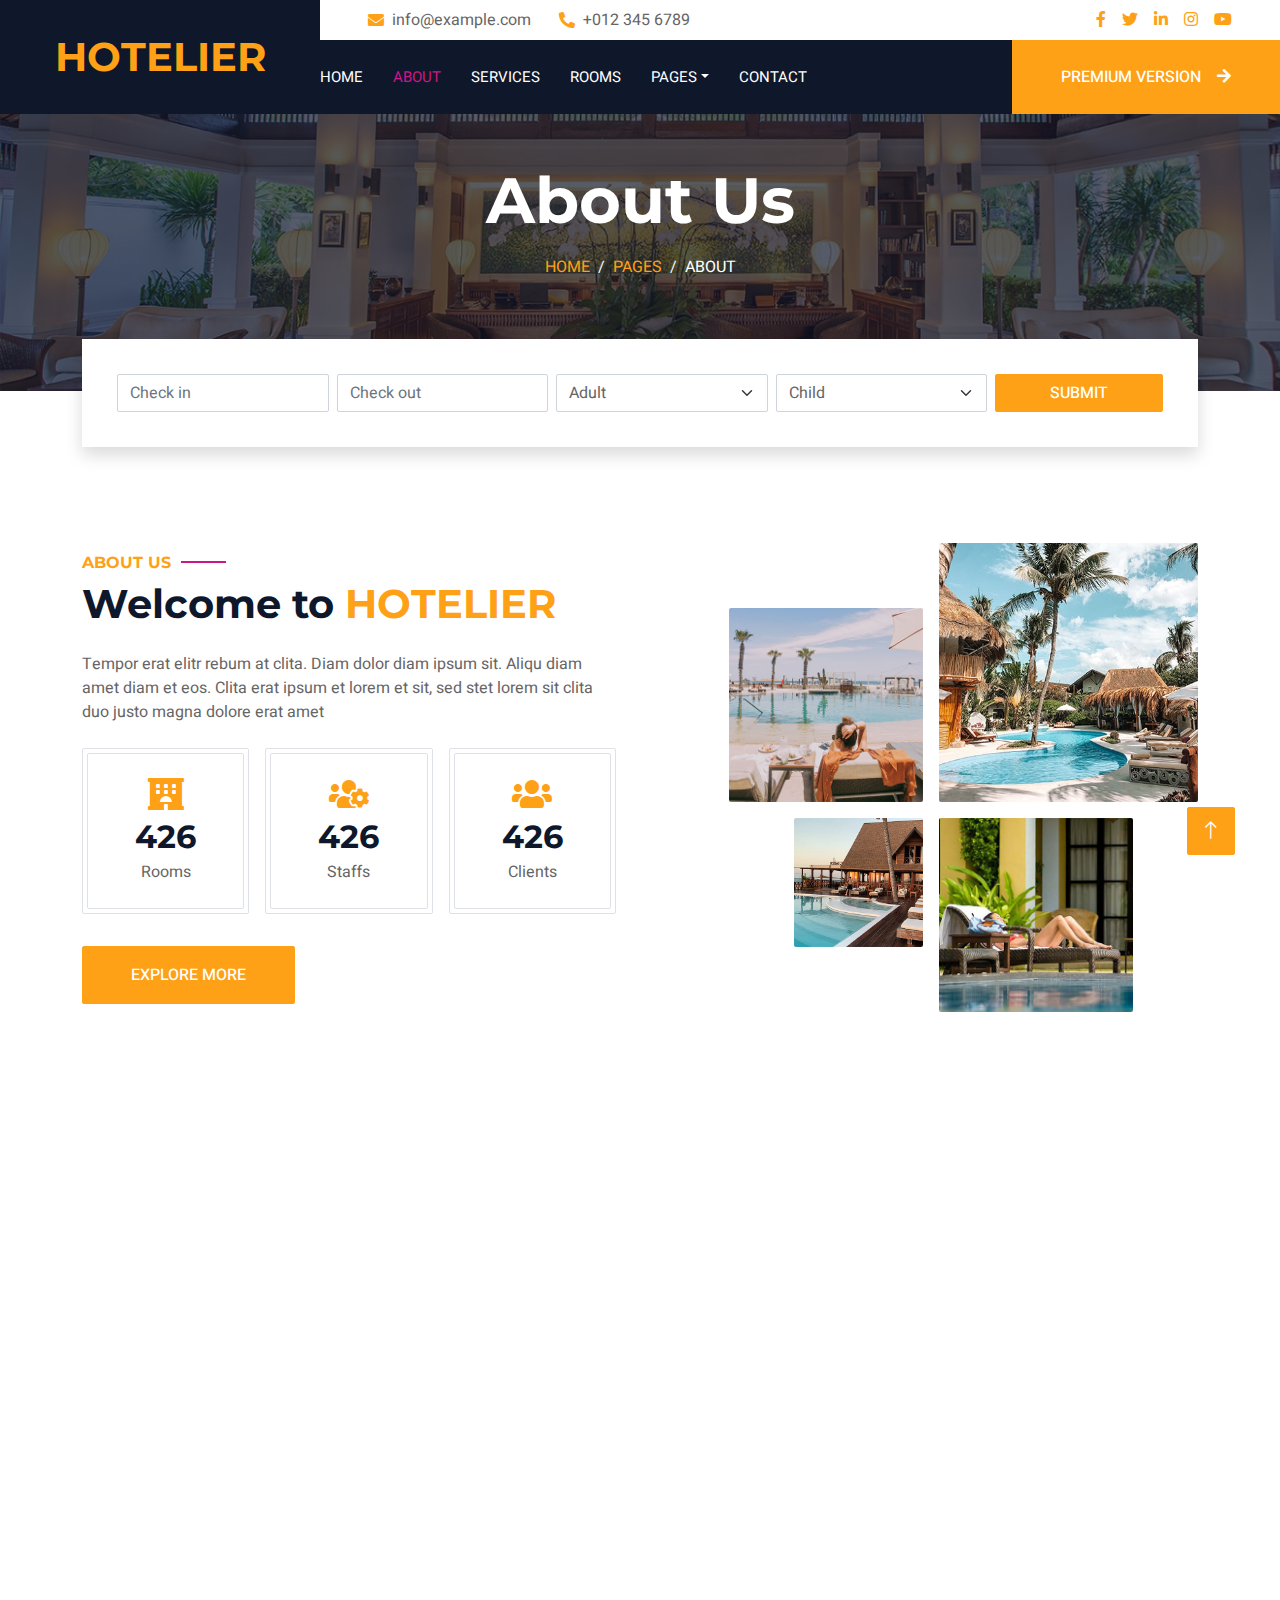
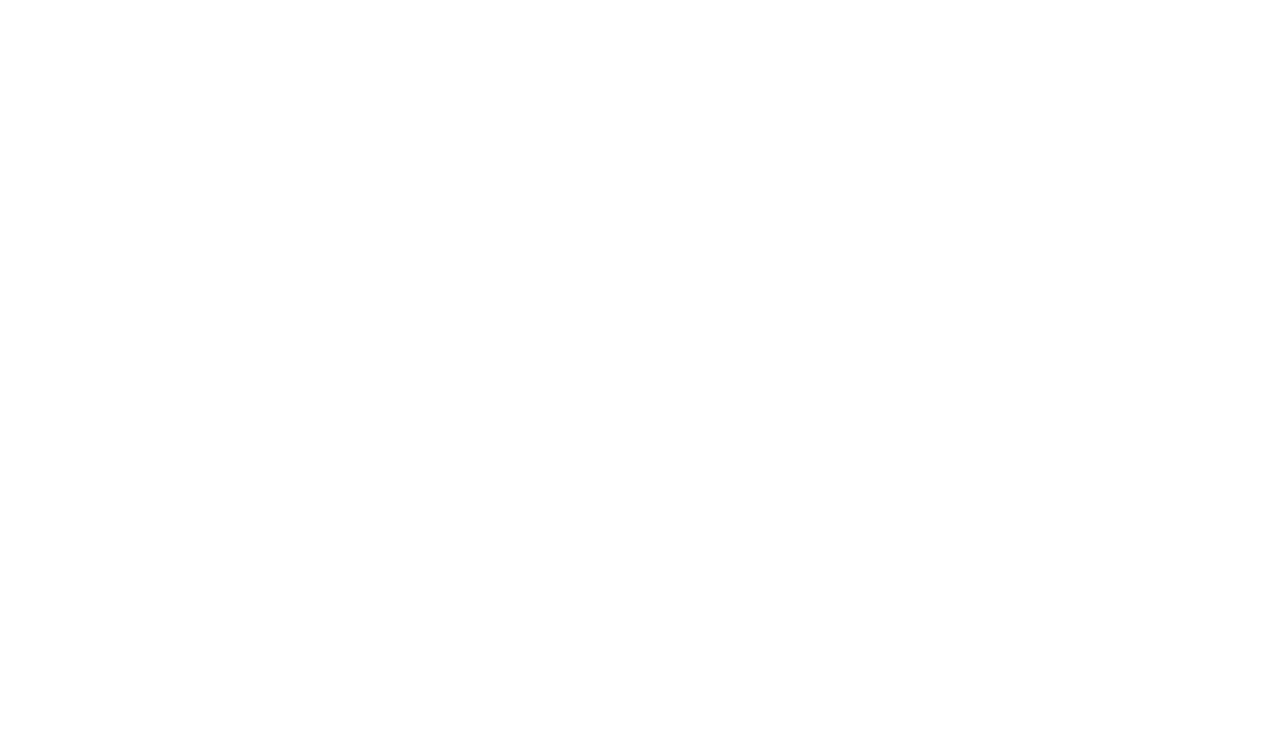
==== about.html @ 5045bb79 "initial commit" ====
<!DOCTYPE html>
<html lang="en">

<head>
    <meta charset="utf-8">
    <title>Hotelier - Hotel HTML Template</title>
    <meta content="width=device-width, initial-scale=1.0" name="viewport">
    <meta content="" name="keywords">
    <meta content="" name="description">

    <!-- Favicon -->
    <link href="img/favicon.ico" rel="icon">

    <!-- Google Web Fonts -->
    <link rel="preconnect" href="https://fonts.googleapis.com">
    <link rel="preconnect" href="https://fonts.gstatic.com" crossorigin>
    <link href="https://fonts.googleapis.com/css2?family=Heebo:wght@400;500;600;700&family=Montserrat:wght@400;500;600;700&display=swap" rel="stylesheet">  

    <!-- Icon Font Stylesheet -->
    <link href="https://cdnjs.cloudflare.com/ajax/libs/font-awesome/5.10.0/css/all.min.css" rel="stylesheet">
    <link href="https://cdn.jsdelivr.net/npm/bootstrap-icons@1.4.1/font/bootstrap-icons.css" rel="stylesheet">

    <!-- Libraries Stylesheet -->
    <link href="lib/animate/animate.min.css" rel="stylesheet">
    <link href="lib/owlcarousel/assets/owl.carousel.min.css" rel="stylesheet">
    <link href="lib/tempusdominus/css/tempusdominus-bootstrap-4.min.css" rel="stylesheet" />

    <!-- Customized Bootstrap Stylesheet -->
    <link href="css/bootstrap.min.css" rel="stylesheet">

    <!-- Template Stylesheet -->
    <link href="css/style.css" rel="stylesheet">
</head>

<body>
    <div class="container-xxl bg-white p-0">
        <!-- Spinner Start -->
        <div id="spinner" class="show bg-white position-fixed translate-middle w-100 vh-100 top-50 start-50 d-flex align-items-center justify-content-center">
            <div class="spinner-border text-primary" style="width: 3rem; height: 3rem;" role="status">
                <span class="sr-only">Loading...</span>
            </div>
        </div>
        <!-- Spinner End -->

        <!-- Header Start -->
        <div class="container-fluid bg-dark px-0">
            <div class="row gx-0">
                <div class="col-lg-3 bg-dark d-none d-lg-block">
                    <a href="index.html" class="navbar-brand w-100 h-100 m-0 p-0 d-flex align-items-center justify-content-center">
                        <h1 class="m-0 text-primary text-uppercase">Hotelier</h1>
                    </a>
                </div>
                <div class="col-lg-9">
                    <div class="row gx-0 bg-white d-none d-lg-flex">
                        <div class="col-lg-7 px-5 text-start">
                            <div class="h-100 d-inline-flex align-items-center py-2 me-4">
                                <i class="fa fa-envelope text-primary me-2"></i>
                                <p class="mb-0">info@example.com</p>
                            </div>
                            <div class="h-100 d-inline-flex align-items-center py-2">
                                <i class="fa fa-phone-alt text-primary me-2"></i>
                                <p class="mb-0">+012 345 6789</p>
                            </div>
                        </div>
                        <div class="col-lg-5 px-5 text-end">
                            <div class="d-inline-flex align-items-center py-2">
                                <a class="me-3" href=""><i class="fab fa-facebook-f"></i></a>
                                <a class="me-3" href=""><i class="fab fa-twitter"></i></a>
                                <a class="me-3" href=""><i class="fab fa-linkedin-in"></i></a>
                                <a class="me-3" href=""><i class="fab fa-instagram"></i></a>
                                <a class="" href=""><i class="fab fa-youtube"></i></a>
                            </div>
                        </div>
                    </div>
                    <nav class="navbar navbar-expand-lg bg-dark navbar-dark p-3 p-lg-0">
                        <a href="index.html" class="navbar-brand d-block d-lg-none">
                            <h1 class="m-0 text-primary text-uppercase">Hotelier</h1>
                        </a>
                        <button type="button" class="navbar-toggler" data-bs-toggle="collapse" data-bs-target="#navbarCollapse">
                            <span class="navbar-toggler-icon"></span>
                        </button>
                        <div class="collapse navbar-collapse justify-content-between" id="navbarCollapse">
                            <div class="navbar-nav mr-auto py-0">
                                <a href="index.html" class="nav-item nav-link">Home</a>
                                <a href="about.html" class="nav-item nav-link active">About</a>
                                <a href="service.html" class="nav-item nav-link">Services</a>
                                <a href="room.html" class="nav-item nav-link">Rooms</a>
                                <div class="nav-item dropdown">
                                    <a href="#" class="nav-link dropdown-toggle" data-bs-toggle="dropdown">Pages</a>
                                    <div class="dropdown-menu rounded-0 m-0">
                                        <a href="booking.html" class="dropdown-item">Booking</a>
                                        <a href="team.html" class="dropdown-item">Our Team</a>
                                        <a href="testimonial.html" class="dropdown-item">Testimonial</a>
                                    </div>
                                </div>
                                <a href="contact.html" class="nav-item nav-link">Contact</a>
                            </div>
                            <a href="https://htmlcodex.com/hotel-html-template-pro" class="btn btn-primary rounded-0 py-4 px-md-5 d-none d-lg-block">Premium Version<i class="fa fa-arrow-right ms-3"></i></a>
                        </div>
                    </nav>
                </div>
            </div>
        </div>
        <!-- Header End -->


        <!-- Page Header Start -->
        <div class="container-fluid page-header mb-5 p-0" style="background-image: url(img/carousel-1.jpg);">
            <div class="container-fluid page-header-inner py-5">
                <div class="container text-center pb-5">
                    <h1 class="display-3 text-white mb-3 animated slideInDown">About Us</h1>
                    <nav aria-label="breadcrumb">
                        <ol class="breadcrumb justify-content-center text-uppercase">
                            <li class="breadcrumb-item"><a href="#">Home</a></li>
                            <li class="breadcrumb-item"><a href="#">Pages</a></li>
                            <li class="breadcrumb-item text-white active" aria-current="page">About</li>
                        </ol>
                    </nav>
                </div>
            </div>
        </div>
        <!-- Page Header End -->


        <!-- Booking Start -->
        <div class="container-fluid booking pb-5 wow fadeIn" data-wow-delay="0.1s">
            <div class="container">
                <div class="bg-white shadow" style="padding: 35px;">
                    <div class="row g-2">
                        <div class="col-md-10">
                            <div class="row g-2">
                                <div class="col-md-3">
                                    <div class="date" id="date1" data-target-input="nearest">
                                        <input type="text" class="form-control datetimepicker-input"
                                            placeholder="Check in" data-target="#date1" data-toggle="datetimepicker" />
                                    </div>
                                </div>
                                <div class="col-md-3">
                                    <div class="date" id="date2" data-target-input="nearest">
                                        <input type="text" class="form-control datetimepicker-input" placeholder="Check out" data-target="#date2" data-toggle="datetimepicker"/>
                                    </div>
                                </div>
                                <div class="col-md-3">
                                    <select class="form-select">
                                        <option selected>Adult</option>
                                        <option value="1">Adult 1</option>
                                        <option value="2">Adult 2</option>
                                        <option value="3">Adult 3</option>
                                    </select>
                                </div>
                                <div class="col-md-3">
                                    <select class="form-select">
                                        <option selected>Child</option>
                                        <option value="1">Child 1</option>
                                        <option value="2">Child 2</option>
                                        <option value="3">Child 3</option>
                                    </select>
                                </div>
                            </div>
                        </div>
                        <div class="col-md-2">
                            <button class="btn btn-primary w-100">Submit</button>
                        </div>
                    </div>
                </div>
            </div>
        </div>
        <!-- Booking End -->


        <!-- About Start -->
        <div class="container-xxl py-5">
            <div class="container">
                <div class="row g-5 align-items-center">
                    <div class="col-lg-6">
                        <h6 class="section-title text-start text-primary text-uppercase">About Us</h6>
                        <h1 class="mb-4">Welcome to <span class="text-primary text-uppercase">Hotelier</span></h1>
                        <p class="mb-4">Tempor erat elitr rebum at clita. Diam dolor diam ipsum sit. Aliqu diam amet diam et eos. Clita erat ipsum et lorem et sit, sed stet lorem sit clita duo justo magna dolore erat amet</p>
                        <div class="row g-3 pb-4">
                            <div class="col-sm-4 wow fadeIn" data-wow-delay="0.1s">
                                <div class="border rounded p-1">
                                    <div class="border rounded text-center p-4">
                                        <i class="fa fa-hotel fa-2x text-primary mb-2"></i>
                                        <h2 class="mb-1" data-toggle="counter-up">1234</h2>
                                        <p class="mb-0">Rooms</p>
                                    </div>
                                </div>
                            </div>
                            <div class="col-sm-4 wow fadeIn" data-wow-delay="0.3s">
                                <div class="border rounded p-1">
                                    <div class="border rounded text-center p-4">
                                        <i class="fa fa-users-cog fa-2x text-primary mb-2"></i>
                                        <h2 class="mb-1" data-toggle="counter-up">1234</h2>
                                        <p class="mb-0">Staffs</p>
                                    </div>
                                </div>
                            </div>
                            <div class="col-sm-4 wow fadeIn" data-wow-delay="0.5s">
                                <div class="border rounded p-1">
                                    <div class="border rounded text-center p-4">
                                        <i class="fa fa-users fa-2x text-primary mb-2"></i>
                                        <h2 class="mb-1" data-toggle="counter-up">1234</h2>
                                        <p class="mb-0">Clients</p>
                                    </div>
                                </div>
                            </div>
                        </div>
                        <a class="btn btn-primary py-3 px-5 mt-2" href="">Explore More</a>
                    </div>
                    <div class="col-lg-6">
                        <div class="row g-3">
                            <div class="col-6 text-end">
                                <img class="img-fluid rounded w-75 wow zoomIn" data-wow-delay="0.1s" src="img/about-1.jpg" style="margin-top: 25%;">
                            </div>
                            <div class="col-6 text-start">
                                <img class="img-fluid rounded w-100 wow zoomIn" data-wow-delay="0.3s" src="img/about-2.jpg">
                            </div>
                            <div class="col-6 text-end">
                                <img class="img-fluid rounded w-50 wow zoomIn" data-wow-delay="0.5s" src="img/about-3.jpg">
                            </div>
                            <div class="col-6 text-start">
                                <img class="img-fluid rounded w-75 wow zoomIn" data-wow-delay="0.7s" src="img/about-4.jpg">
                            </div>
                        </div>
                    </div>
                </div>
            </div>
        </div>
        <!-- About End -->


        <!-- Team Start -->
        <div class="container-xxl py-5">
            <div class="container">
                <div class="text-center wow fadeInUp" data-wow-delay="0.1s">
                    <h6 class="section-title text-center text-primary text-uppercase">Our Team</h6>
                    <h1 class="mb-5">Explore Our <span class="text-primary text-uppercase">Staffs</span></h1>
                </div>
                <div class="row g-4">
                    <div class="col-lg-3 col-md-6 wow fadeInUp" data-wow-delay="0.1s">
                        <div class="rounded shadow overflow-hidden">
                            <div class="position-relative">
                                <img class="img-fluid" src="img/team-1.jpg" alt="">
                                <div class="position-absolute start-50 top-100 translate-middle d-flex align-items-center">
                                    <a class="btn btn-square btn-primary mx-1" href=""><i class="fab fa-facebook-f"></i></a>
                                    <a class="btn btn-square btn-primary mx-1" href=""><i class="fab fa-twitter"></i></a>
                                    <a class="btn btn-square btn-primary mx-1" href=""><i class="fab fa-instagram"></i></a>
                                </div>
                            </div>
                            <div class="text-center p-4 mt-3">
                                <h5 class="fw-bold mb-0">Full Name</h5>
                                <small>Designation</small>
                            </div>
                        </div>
                    </div>
                    <div class="col-lg-3 col-md-6 wow fadeInUp" data-wow-delay="0.3s">
                        <div class="rounded shadow overflow-hidden">
                            <div class="position-relative">
                                <img class="img-fluid" src="img/team-2.jpg" alt="">
                                <div class="position-absolute start-50 top-100 translate-middle d-flex align-items-center">
                                    <a class="btn btn-square btn-primary mx-1" href=""><i class="fab fa-facebook-f"></i></a>
                                    <a class="btn btn-square btn-primary mx-1" href=""><i class="fab fa-twitter"></i></a>
                                    <a class="btn btn-square btn-primary mx-1" href=""><i class="fab fa-instagram"></i></a>
                                </div>
                            </div>
                            <div class="text-center p-4 mt-3">
                                <h5 class="fw-bold mb-0">Full Name</h5>
                                <small>Designation</small>
                            </div>
                        </div>
                    </div>
                    <div class="col-lg-3 col-md-6 wow fadeInUp" data-wow-delay="0.5s">
                        <div class="rounded shadow overflow-hidden">
                            <div class="position-relative">
                                <img class="img-fluid" src="img/team-3.jpg" alt="">
                                <div class="position-absolute start-50 top-100 translate-middle d-flex align-items-center">
                                    <a class="btn btn-square btn-primary mx-1" href=""><i class="fab fa-facebook-f"></i></a>
                                    <a class="btn btn-square btn-primary mx-1" href=""><i class="fab fa-twitter"></i></a>
                                    <a class="btn btn-square btn-primary mx-1" href=""><i class="fab fa-instagram"></i></a>
                                </div>
                            </div>
                            <div class="text-center p-4 mt-3">
                                <h5 class="fw-bold mb-0">Full Name</h5>
                                <small>Designation</small>
                            </div>
                        </div>
                    </div>
                    <div class="col-lg-3 col-md-6 wow fadeInUp" data-wow-delay="0.7s">
                        <div class="rounded shadow overflow-hidden">
                            <div class="position-relative">
                                <img class="img-fluid" src="img/team-4.jpg" alt="">
                                <div class="position-absolute start-50 top-100 translate-middle d-flex align-items-center">
                                    <a class="btn btn-square btn-primary mx-1" href=""><i class="fab fa-facebook-f"></i></a>
                                    <a class="btn btn-square btn-primary mx-1" href=""><i class="fab fa-twitter"></i></a>
                                    <a class="btn btn-square btn-primary mx-1" href=""><i class="fab fa-instagram"></i></a>
                                </div>
                            </div>
                            <div class="text-center p-4 mt-3">
                                <h5 class="fw-bold mb-0">Full Name</h5>
                                <small>Designation</small>
                            </div>
                        </div>
                    </div>
                </div>
            </div>
        </div>
        <!-- Team End -->


        <!-- Newsletter Start -->
        <div class="container newsletter mt-5 wow fadeIn" data-wow-delay="0.1s">
            <div class="row justify-content-center">
                <div class="col-lg-10 border rounded p-1">
                    <div class="border rounded text-center p-1">
                        <div class="bg-white rounded text-center p-5">
                            <h4 class="mb-4">Subscribe Our <span class="text-primary text-uppercase">Newsletter</span></h4>
                            <div class="position-relative mx-auto" style="max-width: 400px;">
                                <input class="form-control w-100 py-3 ps-4 pe-5" type="text" placeholder="Enter your email">
                                <button type="button" class="btn btn-primary py-2 px-3 position-absolute top-0 end-0 mt-2 me-2">Submit</button>
                            </div>
                        </div>
                    </div>
                </div>
            </div>
        </div>
        <!-- Newsletter Start -->
        

        <!-- Footer Start -->
        <div class="container-fluid bg-dark text-light footer wow fadeIn" data-wow-delay="0.1s">
            <div class="container pb-5">
                <div class="row g-5">
                    <div class="col-md-6 col-lg-4">
                        <div class="bg-primary rounded p-4">
                            <a href="index.html"><h1 class="text-white text-uppercase mb-3">Hotelier</h1></a>
                            <p class="text-white mb-0">
								Download <a class="text-dark fw-medium" href="https://htmlcodex.com/hotel-html-template-pro">Hotelier – Premium Version</a>, build a professional website for your hotel business and grab the attention of new visitors upon your site’s launch.
							</p>
                        </div>
                    </div>
                    <div class="col-md-6 col-lg-3">
                        <h6 class="section-title text-start text-primary text-uppercase mb-4">Contact</h6>
                        <p class="mb-2"><i class="fa fa-map-marker-alt me-3"></i>123 Street, New York, USA</p>
                        <p class="mb-2"><i class="fa fa-phone-alt me-3"></i>+012 345 67890</p>
                        <p class="mb-2"><i class="fa fa-envelope me-3"></i>info@example.com</p>
                        <div class="d-flex pt-2">
                            <a class="btn btn-outline-light btn-social" href=""><i class="fab fa-twitter"></i></a>
                            <a class="btn btn-outline-light btn-social" href=""><i class="fab fa-facebook-f"></i></a>
                            <a class="btn btn-outline-light btn-social" href=""><i class="fab fa-youtube"></i></a>
                            <a class="btn btn-outline-light btn-social" href=""><i class="fab fa-linkedin-in"></i></a>
                        </div>
                    </div>
                    <div class="col-lg-5 col-md-12">
                        <div class="row gy-5 g-4">
                            <div class="col-md-6">
                                <h6 class="section-title text-start text-primary text-uppercase mb-4">Company</h6>
                                <a class="btn btn-link" href="">About Us</a>
                                <a class="btn btn-link" href="">Contact Us</a>
                                <a class="btn btn-link" href="">Privacy Policy</a>
                                <a class="btn btn-link" href="">Terms & Condition</a>
                                <a class="btn btn-link" href="">Support</a>
                            </div>
                            <div class="col-md-6">
                                <h6 class="section-title text-start text-primary text-uppercase mb-4">Services</h6>
                                <a class="btn btn-link" href="">Food & Restaurant</a>
                                <a class="btn btn-link" href="">Spa & Fitness</a>
                                <a class="btn btn-link" href="">Sports & Gaming</a>
                                <a class="btn btn-link" href="">Event & Party</a>
                                <a class="btn btn-link" href="">GYM & Yoga</a>
                            </div>
                        </div>
                    </div>
                </div>
            </div>
            <div class="container">
                <div class="copyright">
                    <div class="row">
                        <div class="col-md-6 text-center text-md-start mb-3 mb-md-0">
                            &copy; <a class="border-bottom" href="#">Your Site Name</a>, All Right Reserved. 
							
							<!--/*** This template is free as long as you keep the footer author’s credit link/attribution link/backlink. If you'd like to use the template without the footer author’s credit link/attribution link/backlink, you can purchase the Credit Removal License from "https://htmlcodex.com/credit-removal". Thank you for your support. ***/-->
							Designed By <a class="border-bottom" href="https://htmlcodex.com">HTML Codex</a>
                        </div>
                        <div class="col-md-6 text-center text-md-end">
                            <div class="footer-menu">
                                <a href="">Home</a>
                                <a href="">Cookies</a>
                                <a href="">Help</a>
                                <a href="">FQAs</a>
                            </div>
                        </div>
                    </div>
                </div>
            </div>
        </div>
        <!-- Footer End -->


        <!-- Back to Top -->
        <a href="#" class="btn btn-lg btn-primary btn-lg-square back-to-top"><i class="bi bi-arrow-up"></i></a>
    </div>

    <!-- JavaScript Libraries -->
    <script src="https://code.jquery.com/jquery-3.4.1.min.js"></script>
    <script src="https://cdn.jsdelivr.net/npm/bootstrap@5.0.0/dist/js/bootstrap.bundle.min.js"></script>
    <script src="lib/wow/wow.min.js"></script>
    <script src="lib/easing/easing.min.js"></script>
    <script src="lib/waypoints/waypoints.min.js"></script>
    <script src="lib/counterup/counterup.min.js"></script>
    <script src="lib/owlcarousel/owl.carousel.min.js"></script>
    <script src="lib/tempusdominus/js/moment.min.js"></script>
    <script src="lib/tempusdominus/js/moment-timezone.min.js"></script>
    <script src="lib/tempusdominus/js/tempusdominus-bootstrap-4.min.js"></script>

    <!-- Template Javascript -->
    <script src="js/main.js"></script>
</body>

</html>
---- css/style.css ----
/********** Template CSS **********/
:root {
    --primary: #cd168a;
    --light: #F1F8FF;
    --dark: #0000;
}

.fw-medium {
    font-weight: 500 !important;
}

.fw-semi-bold {
    font-weight: 600 !important;
}

.back-to-top {
    position: fixed;
    display: none;
    right: 45px;
    bottom: 45px;
    z-index: 99;
}


/*** Spinner ***/
#spinner {
    opacity: 0;
    visibility: hidden;
    transition: opacity .5s ease-out, visibility 0s linear .5s;
    z-index: 99999;
}

#spinner.show {
    transition: opacity .5s ease-out, visibility 0s linear 0s;
    visibility: visible;
    opacity: 1;
}


/*** Button ***/
.btn {
    font-weight: 500;
    text-transform: uppercase;
    transition: .5s;
}

.btn.btn-primary,
.btn.btn-secondary {
    color: #FFFFFF;
}

.btn-square {
    width: 38px;
    height: 38px;
}

.btn-sm-square {
    width: 32px;
    height: 32px;
}

.btn-lg-square {
    width: 48px;
    height: 48px;
}

.btn-square,
.btn-sm-square,
.btn-lg-square {
    padding: 0;
    display: flex;
    align-items: center;
    justify-content: center;
    font-weight: normal;
    border-radius: 2px;
}


/*** Navbar ***/
.navbar-dark .navbar-nav .nav-link {
    margin-right: 30px;
    padding: 25px 0;
    color: #FFFFFF;
    font-size: 15px;
    text-transform: uppercase;
    outline: none;
}

.navbar-dark .navbar-nav .nav-link:hover,
.navbar-dark .navbar-nav .nav-link.active {
    color: var(--primary);
}

@media (max-width: 991.98px) {
    .navbar-dark .navbar-nav .nav-link  {
        margin-right: 0;
        padding: 10px 0;
    }
}


/*** Header ***/
.carousel-caption {
    top: 0;
    left: 0;
    right: 0;
    bottom: 0;
    background: rgba(15, 23, 43, .7);
    z-index: 1;
}

.carousel-control-prev,
.carousel-control-next {
    width: 10%;
}

.carousel-control-prev-icon,
.carousel-control-next-icon {
    width: 3rem;
    height: 3rem;
}

@media (max-width: 768px) {
    #header-carousel .carousel-item {
        position: relative;
        min-height: 450px;
    }
    
    #header-carousel .carousel-item img {
        position: absolute;
        width: 100%;
        height: 100%;
        object-fit: cover;
    }
}

.page-header {
    background-position: center center;
    background-repeat: no-repeat;
    background-size: cover;
}

.page-header-inner {
    background: rgba(15, 23, 43, .7);
}

.breadcrumb-item + .breadcrumb-item::before {
    color: var(--light);
}

.booking {
    position: relative;
    margin-top: -100px !important;
    z-index: 1;
}


/*** Section Title ***/
.section-title {
    position: relative;
    display: inline-block;
}

.section-title::before {
    position: absolute;
    content: "";
    width: 45px;
    height: 2px;
    top: 50%;
    left: -55px;
    margin-top: -1px;
    background: var(--primary);
}

.section-title::after {
    position: absolute;
    content: "";
    width: 45px;
    height: 2px;
    top: 50%;
    right: -55px;
    margin-top: -1px;
    background: var(--primary);
}

.section-title.text-start::before,
.section-title.text-end::after {
    display: none;
}


/*** Service ***/
.service-item {
    height: 320px;
    padding: 30px;
    display: flex;
    flex-direction: column;
    justify-content: center;
    text-align: center;
    background: #FFFFFF;
    box-shadow: 0 0 45px rgba(0, 0, 0, .08);
    transition: .5s;
}

.service-item:hover {
    background: var(--primary);
}

.service-item .service-icon {
    margin: 0 auto 30px auto;
    width: 65px;
    height: 65px;
    transition: .5s;
}

.service-item i,
.service-item h5,
.service-item p {
    transition: .5s;
}

.service-item:hover i,
.service-item:hover h5,
.service-item:hover p {
    color: #FFFFFF !important;
}


/*** Youtube Video ***/
.video {
    position: relative;
    height: 100%;
    min-height: 500px;
    background: linear-gradient(rgba(15, 23, 43, .1), rgba(15, 23, 43, .1)), url(../img/video.jpg);
    background-position: center center;
    background-repeat: no-repeat;
    background-size: cover;
}

.video .btn-play {
    position: absolute;
    z-index: 3;
    top: 50%;
    left: 50%;
    transform: translateX(-50%) translateY(-50%);
    box-sizing: content-box;
    display: block;
    width: 32px;
    height: 44px;
    border-radius: 50%;
    border: none;
    outline: none;
    padding: 18px 20px 18px 28px;
}

.video .btn-play:before {
    content: "";
    position: absolute;
    z-index: 0;
    left: 50%;
    top: 50%;
    transform: translateX(-50%) translateY(-50%);
    display: block;
    width: 100px;
    height: 100px;
    background: var(--primary);
    border-radius: 50%;
    animation: pulse-border 1500ms ease-out infinite;
}

.video .btn-play:after {
    content: "";
    position: absolute;
    z-index: 1;
    left: 50%;
    top: 50%;
    transform: translateX(-50%) translateY(-50%);
    display: block;
    width: 100px;
    height: 100px;
    background: var(--primary);
    border-radius: 50%;
    transition: all 200ms;
}

.video .btn-play img {
    position: relative;
    z-index: 3;
    max-width: 100%;
    width: auto;
    height: auto;
}

.video .btn-play span {
    display: block;
    position: relative;
    z-index: 3;
    width: 0;
    height: 0;
    border-left: 32px solid var(--dark);
    border-top: 22px solid transparent;
    border-bottom: 22px solid transparent;
}

@keyframes pulse-border {
    0% {
        transform: translateX(-50%) translateY(-50%) translateZ(0) scale(1);
        opacity: 1;
    }

    100% {
        transform: translateX(-50%) translateY(-50%) translateZ(0) scale(1.5);
        opacity: 0;
    }
}

#videoModal {
    z-index: 99999;
}

#videoModal .modal-dialog {
    position: relative;
    max-width: 800px;
    margin: 60px auto 0 auto;
}

#videoModal .modal-body {
    position: relative;
    padding: 0px;
}

#videoModal .close {
    position: absolute;
    width: 30px;
    height: 30px;
    right: 0px;
    top: -30px;
    z-index: 999;
    font-size: 30px;
    font-weight: normal;
    color: #FFFFFF;
    background: #000000;
    opacity: 1;
}


/*** Testimonial ***/
.testimonial {
    background: linear-gradient(rgba(15, 23, 43, .7), rgba(15, 23, 43, .7)), url(../img/carousel-2.jpg);
    background-position: center center;
    background-repeat: no-repeat;
    background-size: cover;
}

.testimonial-carousel {
    padding-left: 65px;
    padding-right: 65px;
}

.testimonial-carousel .testimonial-item {
    padding: 30px;
}

.testimonial-carousel .owl-nav {
    position: absolute;
    width: 100%;
    height: 40px;
    top: calc(50% - 20px);
    left: 0;
    display: flex;
    justify-content: space-between;
    z-index: 1;
}

.testimonial-carousel .owl-nav .owl-prev,
.testimonial-carousel .owl-nav .owl-next {
    position: relative;
    width: 40px;
    height: 40px;
    display: flex;
    align-items: center;
    justify-content: center;
    color: #FFFFFF;
    background: var(--primary);
    border-radius: 2px;
    font-size: 18px;
    transition: .5s;
}

.testimonial-carousel .owl-nav .owl-prev:hover,
.testimonial-carousel .owl-nav .owl-next:hover {
    color: var(--primary);
    background: #FFFFFF;
}


/*** Team ***/
.team-item,
.team-item .bg-primary,
.team-item .bg-primary i {
    transition: .5s;
}

.team-item:hover {
    border-color: var(--secondary) !important;
}

.team-item:hover .bg-primary {
    background: var(--secondary) !important;
}

.team-item:hover .bg-primary i {
    color: var(--secondary) !important;
}


/*** Footer ***/
.newsletter {
    position: relative;
    z-index: 1;
}

.footer {
    position: relative;
    margin-top: -110px;
    padding-top: 180px;
}

.footer .btn.btn-social {
    margin-right: 5px;
    width: 35px;
    height: 35px;
    display: flex;
    align-items: center;
    justify-content: center;
    color: var(--light);
    border: 1px solid #FFFFFF;
    border-radius: 35px;
    transition: .3s;
}

.footer .btn.btn-social:hover {
    color: var(--primary);
}

.footer .btn.btn-link {
    display: block;
    margin-bottom: 5px;
    padding: 0;
    text-align: left;
    color: #FFFFFF;
    font-size: 15px;
    font-weight: normal;
    text-transform: capitalize;
    transition: .3s;
}

.footer .btn.btn-link::before {
    position: relative;
    content: "\f105";
    font-family: "Font Awesome 5 Free";
    font-weight: 900;
    margin-right: 10px;
}

.footer .btn.btn-link:hover {
    letter-spacing: 1px;
    box-shadow: none;
}

.footer .copyright {
    padding: 25px 0;
    font-size: 15px;
    border-top: 1px solid rgba(256, 256, 256, .1);
}

.footer .copyright a {
    color: var(--light);
}

.footer .footer-menu a {
    margin-right: 15px;
    padding-right: 15px;
    border-right: 1px solid rgba(255, 255, 255, .3);
}

.footer .footer-menu a:last-child {
    margin-right: 0;
    padding-right: 0;
    border-right: none;
}
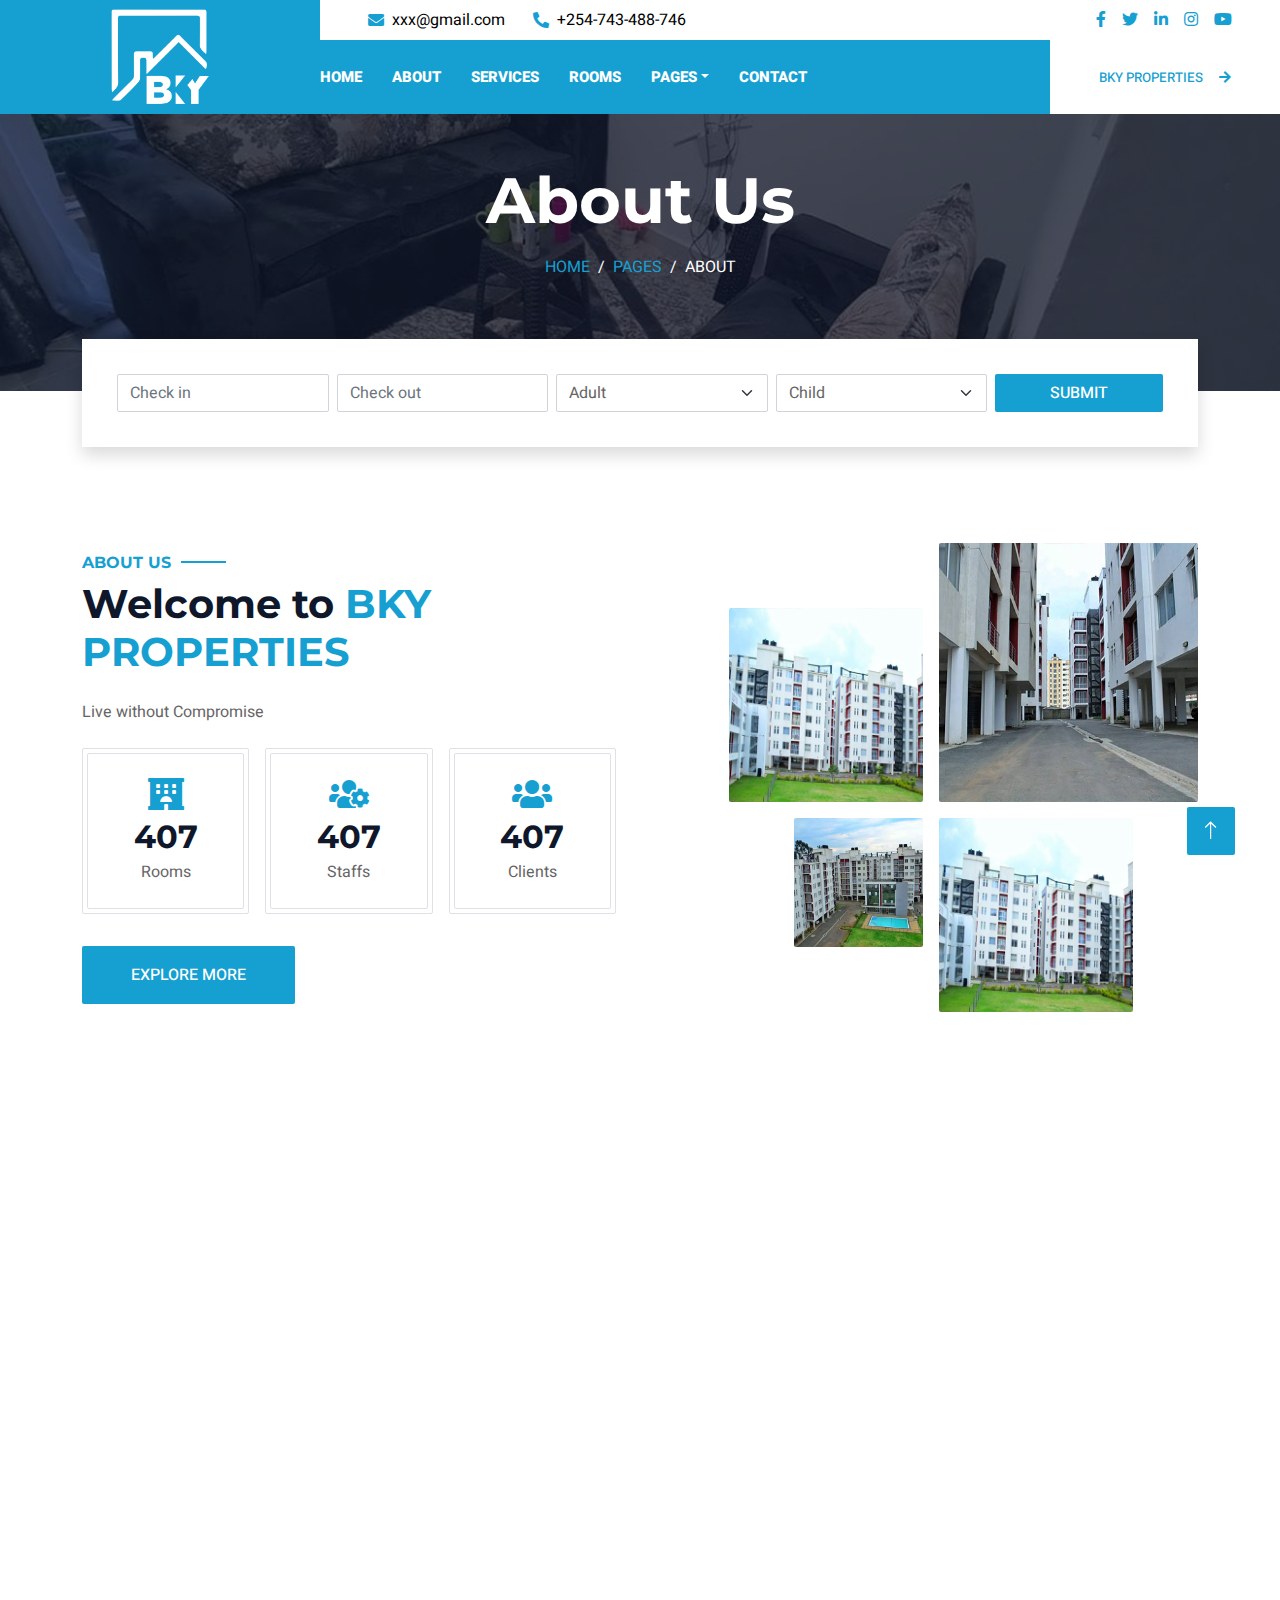
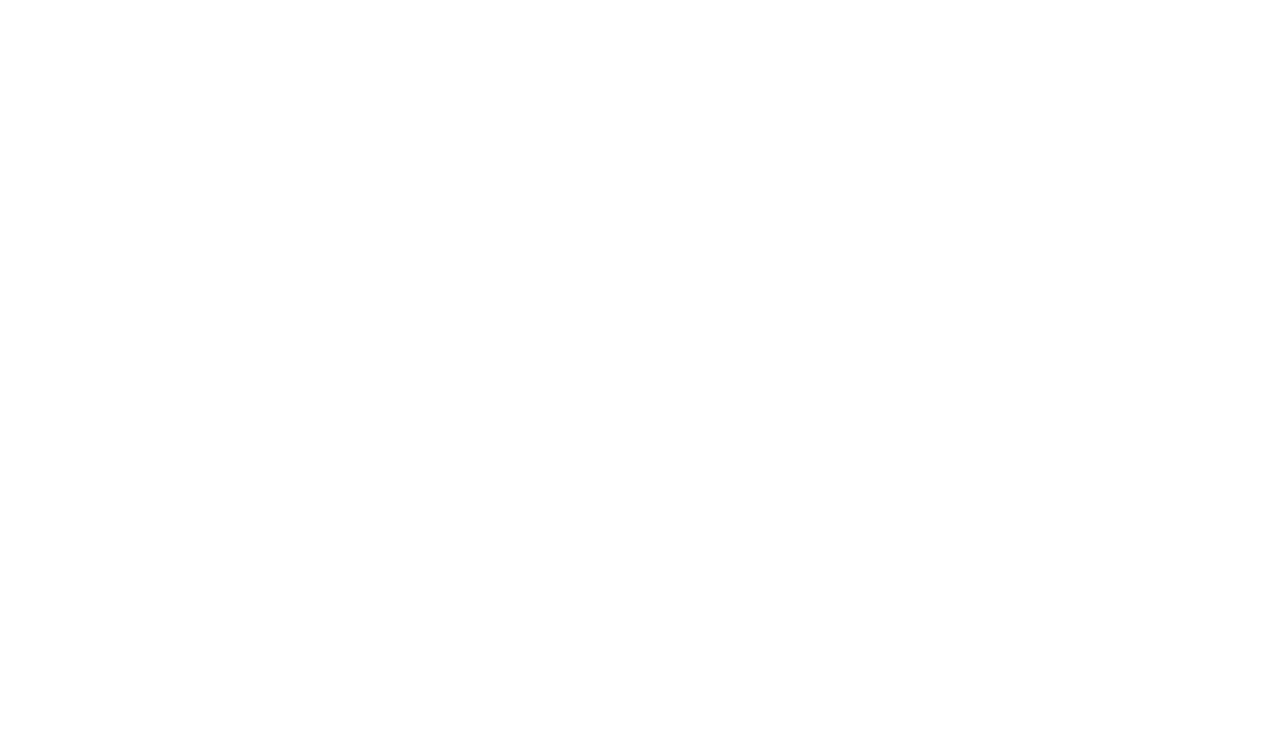
==== commit c0717cd3: "added pages" ====
--- a/about.html
+++ b/about.html
@@ -3,13 +3,13 @@
 
 <head>
     <meta charset="utf-8">
-    <title>Hotelier - Hotel HTML Template</title>
+    <title>Bky properties</title>
     <meta content="width=device-width, initial-scale=1.0" name="viewport">
     <meta content="" name="keywords">
     <meta content="" name="description">
 
     <!-- Favicon -->
-    <link href="img/favicon.ico" rel="icon">
+    <link href="./logos/bky3.png" rel="icon">
 
     <!-- Google Web Fonts -->
     <link rel="preconnect" href="https://fonts.googleapis.com">
@@ -35,8 +35,8 @@
 <body>
     <div class="container-xxl bg-white p-0">
         <!-- Spinner Start -->
-        <div id="spinner" class="show bg-white position-fixed translate-middle w-100 vh-100 top-50 start-50 d-flex align-items-center justify-content-center">
-            <div class="spinner-border text-primary" style="width: 3rem; height: 3rem;" role="status">
+        <div id="spinner" class="show  position-fixed translate-middle w-100 vh-100 top-50 start-50 d-flex align-items-center justify-content-center">
+            <div class="spinner-border" style="color: #16a0d1;" style="width: 3rem; height: 3rem; color: #16a0d1;" role="status">
                 <span class="sr-only">Loading...</span>
             </div>
         </div>
@@ -45,44 +45,46 @@
         <!-- Header Start -->
         <div class="container-fluid bg-dark px-0">
             <div class="row gx-0">
-                <div class="col-lg-3 bg-dark d-none d-lg-block">
+                <div class="col-lg-3 d-none d-lg-block" style="background-color: #16a0d1;">
                     <a href="index.html" class="navbar-brand w-100 h-100 m-0 p-0 d-flex align-items-center justify-content-center">
-                        <h1 class="m-0 text-primary text-uppercase">Hotelier</h1>
+                        <!--<h1 class="m-0 text-light text-uppercase" style="font-weight: 800;">ELLAH </h1>-->
+                        <img src="logos/bky3.png" width="100" height="auto">
                     </a>
                 </div>
                 <div class="col-lg-9">
                     <div class="row gx-0 bg-white d-none d-lg-flex">
                         <div class="col-lg-7 px-5 text-start">
                             <div class="h-100 d-inline-flex align-items-center py-2 me-4">
-                                <i class="fa fa-envelope text-primary me-2"></i>
-                                <p class="mb-0">info@example.com</p>
+                                <i class="fa fa-envelope me-2" style="color: #16a0d1;"></i>
+                                <a href="mailto:" style="color: black;"><p class="mb-0">xxx@gmail.com</p></a>
                             </div>
                             <div class="h-100 d-inline-flex align-items-center py-2">
-                                <i class="fa fa-phone-alt text-primary me-2"></i>
-                                <p class="mb-0">+012 345 6789</p>
+                                <i class="fa fa-phone-alt me-2" style="color: #16a0d1;"></i>
+                                <a href="tel:"><p class="mb-0" style="color: black;">+254-743-488-746</p></a>
                             </div>
                         </div>
                         <div class="col-lg-5 px-5 text-end">
                             <div class="d-inline-flex align-items-center py-2">
-                                <a class="me-3" href=""><i class="fab fa-facebook-f"></i></a>
-                                <a class="me-3" href=""><i class="fab fa-twitter"></i></a>
-                                <a class="me-3" href=""><i class="fab fa-linkedin-in"></i></a>
-                                <a class="me-3" href=""><i class="fab fa-instagram"></i></a>
-                                <a class="" href=""><i class="fab fa-youtube"></i></a>
-                            </div>
-                        </div>
-                    </div>
-                    <nav class="navbar navbar-expand-lg bg-dark navbar-dark p-3 p-lg-0">
+                                <a class="me-3" href=""><i class="fab fa-facebook-f" style="color: #16a0d1;"></i></a>
+                                <a class="me-3" href=""><i class="fab fa-twitter" style="color: #16a0d1;"></i></a>
+                                <a class="me-3" href=""><i class="fab fa-linkedin-in" style="color: #16a0d1;"></i></a>
+                                <a class="me-3" href=""><i class="fab fa-instagram" style="color: #16a0d1;"></i></a>
+                                <a class="" href=""><i class="fab fa-youtube" style="color: #16a0d1;"></i></a>
+                            </div>
+                        </div>
+                    </div>
+                    <nav class="navbar navbar-expand-lg navbar-dark p-3 p-lg-0" style="background-color: #16a0d1;">
                         <a href="index.html" class="navbar-brand d-block d-lg-none">
-                            <h1 class="m-0 text-primary text-uppercase">Hotelier</h1>
+                            <!--<h1 class="m-0 text-light text-uppercase">BKY PROPERTIES</h1>-->
+                            <img src="logos\bky3.png" width="150" height="auto">
                         </a>
                         <button type="button" class="navbar-toggler" data-bs-toggle="collapse" data-bs-target="#navbarCollapse">
                             <span class="navbar-toggler-icon"></span>
-                        </button>
+                        </button> 
                         <div class="collapse navbar-collapse justify-content-between" id="navbarCollapse">
                             <div class="navbar-nav mr-auto py-0">
-                                <a href="index.html" class="nav-item nav-link">Home</a>
-                                <a href="about.html" class="nav-item nav-link active">About</a>
+                                <a href="index.html" class="nav-item nav-link active">Home</a>
+                                <a href="about.html" class="nav-item nav-link">About</a>
                                 <a href="service.html" class="nav-item nav-link">Services</a>
                                 <a href="room.html" class="nav-item nav-link">Rooms</a>
                                 <div class="nav-item dropdown">
@@ -95,7 +97,7 @@
                                 </div>
                                 <a href="contact.html" class="nav-item nav-link">Contact</a>
                             </div>
-                            <a href="https://htmlcodex.com/hotel-html-template-pro" class="btn btn-primary rounded-0 py-4 px-md-5 d-none d-lg-block">Premium Version<i class="fa fa-arrow-right ms-3"></i></a>
+                            <button style="background-color: #ffff;" class="btn rounded-0 py-4 px-md-5 d-none d-lg-block" ><a href="#" style="color: #16a0d1; font-size: smaller;">BKY PROPERTIES<i class="fa fa-arrow-right ms-3"></i></a></button>
                         </div>
                     </nav>
                 </div>
@@ -105,14 +107,14 @@
 
 
         <!-- Page Header Start -->
-        <div class="container-fluid page-header mb-5 p-0" style="background-image: url(img/carousel-1.jpg);">
+        <div class="container-fluid page-header mb-5 p-0" style="background-image: url(img/about-5.jpg);">
             <div class="container-fluid page-header-inner py-5">
                 <div class="container text-center pb-5">
                     <h1 class="display-3 text-white mb-3 animated slideInDown">About Us</h1>
                     <nav aria-label="breadcrumb">
                         <ol class="breadcrumb justify-content-center text-uppercase">
-                            <li class="breadcrumb-item"><a href="#">Home</a></li>
-                            <li class="breadcrumb-item"><a href="#">Pages</a></li>
+                            <li class="breadcrumb-item"><a href="#" style="color: #16a0d1;">Home</a></li>
+                            <li class="breadcrumb-item"><a href="#" style="color: #16a0d1;">Pages</a></li>
                             <li class="breadcrumb-item text-white active" aria-current="page">About</li>
                         </ol>
                     </nav>
@@ -132,12 +134,12 @@
                                 <div class="col-md-3">
                                     <div class="date" id="date1" data-target-input="nearest">
                                         <input type="text" class="form-control datetimepicker-input"
-                                            placeholder="Check in" data-target="#date1" data-toggle="datetimepicker" />
+                                            placeholder="Check in" data-target="#date1" data-toggle="datetimepicker" required/>
                                     </div>
                                 </div>
                                 <div class="col-md-3">
                                     <div class="date" id="date2" data-target-input="nearest">
-                                        <input type="text" class="form-control datetimepicker-input" placeholder="Check out" data-target="#date2" data-toggle="datetimepicker"/>
+                                        <input type="text" class="form-control datetimepicker-input" placeholder="Check out" data-target="#date2" data-toggle="datetimepicker" required/>
                                     </div>
                                 </div>
                                 <div class="col-md-3">
@@ -159,7 +161,7 @@
                             </div>
                         </div>
                         <div class="col-md-2">
-                            <button class="btn btn-primary w-100">Submit</button>
+                            <button class="btn w-100" style="background-color: #16a0d1; color: #ffff;">Submit</button>
                         </div>
                     </div>
                 </div>
@@ -173,14 +175,14 @@
             <div class="container">
                 <div class="row g-5 align-items-center">
                     <div class="col-lg-6">
-                        <h6 class="section-title text-start text-primary text-uppercase">About Us</h6>
-                        <h1 class="mb-4">Welcome to <span class="text-primary text-uppercase">Hotelier</span></h1>
-                        <p class="mb-4">Tempor erat elitr rebum at clita. Diam dolor diam ipsum sit. Aliqu diam amet diam et eos. Clita erat ipsum et lorem et sit, sed stet lorem sit clita duo justo magna dolore erat amet</p>
+                        <h6 class="section-title text-start text-uppercase" style="color: #16a0d1;">About Us</h6>
+                        <h1 class="mb-4">Welcome to <span class=" text-uppercase" style="color: #16a0d1;">BKY PROPERTIES</span></h1>
+                        <p class="mb-4">Live without Compromise</p>
                         <div class="row g-3 pb-4">
                             <div class="col-sm-4 wow fadeIn" data-wow-delay="0.1s">
                                 <div class="border rounded p-1">
                                     <div class="border rounded text-center p-4">
-                                        <i class="fa fa-hotel fa-2x text-primary mb-2"></i>
+                                        <i class="fa fa-hotel fa-2x mb-2" style="color: #16a0d1;"></i>
                                         <h2 class="mb-1" data-toggle="counter-up">1234</h2>
                                         <p class="mb-0">Rooms</p>
                                     </div>
@@ -189,7 +191,7 @@
                             <div class="col-sm-4 wow fadeIn" data-wow-delay="0.3s">
                                 <div class="border rounded p-1">
                                     <div class="border rounded text-center p-4">
-                                        <i class="fa fa-users-cog fa-2x text-primary mb-2"></i>
+                                        <i class="fa fa-users-cog fa-2x mb-2" style="color: #16a0d1;"></i>
                                         <h2 class="mb-1" data-toggle="counter-up">1234</h2>
                                         <p class="mb-0">Staffs</p>
                                     </div>
@@ -198,14 +200,14 @@
                             <div class="col-sm-4 wow fadeIn" data-wow-delay="0.5s">
                                 <div class="border rounded p-1">
                                     <div class="border rounded text-center p-4">
-                                        <i class="fa fa-users fa-2x text-primary mb-2"></i>
+                                        <i class="fa fa-users fa-2x mb-2" style="color: #16a0d1;"></i>
                                         <h2 class="mb-1" data-toggle="counter-up">1234</h2>
                                         <p class="mb-0">Clients</p>
                                     </div>
                                 </div>
                             </div>
                         </div>
-                        <a class="btn btn-primary py-3 px-5 mt-2" href="">Explore More</a>
+                        <a class="btn py-3 px-5 mt-2" href="" style="background-color: #16a0d1; color: #ffff;">Explore More</a>
                     </div>
                     <div class="col-lg-6">
                         <div class="row g-3">
@@ -233,8 +235,8 @@
         <div class="container-xxl py-5">
             <div class="container">
                 <div class="text-center wow fadeInUp" data-wow-delay="0.1s">
-                    <h6 class="section-title text-center text-primary text-uppercase">Our Team</h6>
-                    <h1 class="mb-5">Explore Our <span class="text-primary text-uppercase">Staffs</span></h1>
+                    <h6 class="section-title text-center text-uppercase" style="color: #16a0d1;">Our Team</h6>
+                    <h1 class="mb-5">Explore Our <span class= "text-uppercase" style="color: #16a0d1;">Staffs</span></h1>
                 </div>
                 <div class="row g-4">
                     <div class="col-lg-3 col-md-6 wow fadeInUp" data-wow-delay="0.1s">
@@ -242,9 +244,9 @@
                             <div class="position-relative">
                                 <img class="img-fluid" src="img/team-1.jpg" alt="">
                                 <div class="position-absolute start-50 top-100 translate-middle d-flex align-items-center">
-                                    <a class="btn btn-square btn-primary mx-1" href=""><i class="fab fa-facebook-f"></i></a>
-                                    <a class="btn btn-square btn-primary mx-1" href=""><i class="fab fa-twitter"></i></a>
-                                    <a class="btn btn-square btn-primary mx-1" href=""><i class="fab fa-instagram"></i></a>
+                                    <a class="btn btn-square mx-1" href="" style="background-color: #16a0d1; color: #ffff;"><i class="fab fa-facebook-f"></i></a>
+                                    <a class="btn btn-square mx-1" href="" style="background-color: #16a0d1; color: #ffff;"><i class="fab fa-twitter"></i></a>
+                                    <a class="btn btn-square mx-1" href="" style="background-color: #16a0d1; color: #ffff;"><i class="fab fa-instagram"></i></a>
                                 </div>
                             </div>
                             <div class="text-center p-4 mt-3">
@@ -258,9 +260,9 @@
                             <div class="position-relative">
                                 <img class="img-fluid" src="img/team-2.jpg" alt="">
                                 <div class="position-absolute start-50 top-100 translate-middle d-flex align-items-center">
-                                    <a class="btn btn-square btn-primary mx-1" href=""><i class="fab fa-facebook-f"></i></a>
-                                    <a class="btn btn-square btn-primary mx-1" href=""><i class="fab fa-twitter"></i></a>
-                                    <a class="btn btn-square btn-primary mx-1" href=""><i class="fab fa-instagram"></i></a>
+                                    <a class="btn btn-square mx-1" href="" style="background-color: #16a0d1; color: #ffff;"><i class="fab fa-facebook-f"></i></a>
+                                    <a class="btn btn-square mx-1" href="" style="background-color: #16a0d1; color: #ffff;"><i class="fab fa-twitter"></i></a>
+                                    <a class="btn btn-square mx-1" href="" style="background-color: #16a0d1; color: #ffff;"><i class="fab fa-instagram"></i></a>
                                 </div>
                             </div>
                             <div class="text-center p-4 mt-3">
@@ -274,9 +276,9 @@
                             <div class="position-relative">
                                 <img class="img-fluid" src="img/team-3.jpg" alt="">
                                 <div class="position-absolute start-50 top-100 translate-middle d-flex align-items-center">
-                                    <a class="btn btn-square btn-primary mx-1" href=""><i class="fab fa-facebook-f"></i></a>
-                                    <a class="btn btn-square btn-primary mx-1" href=""><i class="fab fa-twitter"></i></a>
-                                    <a class="btn btn-square btn-primary mx-1" href=""><i class="fab fa-instagram"></i></a>
+                                    <a class="btn btn-square mx-1" href="" style="background-color: #16a0d1; color: #ffff;"><i class="fab fa-facebook-f"></i></a>
+                                    <a class="btn btn-square mx-1" href="" style="background-color: #16a0d1; color: #ffff;"><i class="fab fa-twitter"></i></a>
+                                    <a class="btn btn-square mx-1" href="" style="background-color: #16a0d1; color: #ffff;"><i class="fab fa-instagram"></i></a>
                                 </div>
                             </div>
                             <div class="text-center p-4 mt-3">
@@ -290,9 +292,9 @@
                             <div class="position-relative">
                                 <img class="img-fluid" src="img/team-4.jpg" alt="">
                                 <div class="position-absolute start-50 top-100 translate-middle d-flex align-items-center">
-                                    <a class="btn btn-square btn-primary mx-1" href=""><i class="fab fa-facebook-f"></i></a>
-                                    <a class="btn btn-square btn-primary mx-1" href=""><i class="fab fa-twitter"></i></a>
-                                    <a class="btn btn-square btn-primary mx-1" href=""><i class="fab fa-instagram"></i></a>
+                                    <a class="btn btn-square mx-1" href="" style="background-color: #16a0d1; color: #ffff;"><i class="fab fa-facebook-f"></i></a>
+                                    <a class="btn btn-square mx-1" href="" style="background-color: #16a0d1; color: #ffff;"><i class="fab fa-twitter"></i></a>
+                                    <a class="btn btn-square mx-1" href="" style="background-color: #16a0d1; color: #ffff;"><i class="fab fa-instagram"></i></a>
                                 </div>
                             </div>
                             <div class="text-center p-4 mt-3">
@@ -304,6 +306,7 @@
                 </div>
             </div>
         </div>
+
         <!-- Team End -->
 
 
@@ -313,10 +316,10 @@
                 <div class="col-lg-10 border rounded p-1">
                     <div class="border rounded text-center p-1">
                         <div class="bg-white rounded text-center p-5">
-                            <h4 class="mb-4">Subscribe Our <span class="text-primary text-uppercase">Newsletter</span></h4>
+                            <h4 class="mb-4">Subscribe Our <span class= "text-uppercase" style="color: #16a0d1;">Newsletter</span></h4>
                             <div class="position-relative mx-auto" style="max-width: 400px;">
-                                <input class="form-control w-100 py-3 ps-4 pe-5" type="text" placeholder="Enter your email">
-                                <button type="button" class="btn btn-primary py-2 px-3 position-absolute top-0 end-0 mt-2 me-2">Submit</button>
+                                <input class="form-control w-100 py-3 ps-4 pe-5" type="text" placeholder="Enter your email" required>
+                                <button type="button" class="btn py-2 px-3 position-absolute top-0 end-0 mt-2 me-2" style="background-color: #16a0d1; color: #ffff;">Submit</button>
                             </div>
                         </div>
                     </div>
@@ -327,22 +330,22 @@
         
 
         <!-- Footer Start -->
-        <div class="container-fluid bg-dark text-light footer wow fadeIn" data-wow-delay="0.1s">
+        <div class="container-fluid text-light footer wow fadeIn" data-wow-delay="0.1s" style="background-color: black;">
             <div class="container pb-5">
                 <div class="row g-5">
                     <div class="col-md-6 col-lg-4">
-                        <div class="bg-primary rounded p-4">
-                            <a href="index.html"><h1 class="text-white text-uppercase mb-3">Hotelier</h1></a>
-                            <p class="text-white mb-0">
-								Download <a class="text-dark fw-medium" href="https://htmlcodex.com/hotel-html-template-pro">Hotelier – Premium Version</a>, build a professional website for your hotel business and grab the attention of new visitors upon your site’s launch.
-							</p>
+                        <div class=" rounded p-4" style="background-color: #16a0d1;">
+                            <a href="index.html"><h1 class="text-white text-uppercase mb-3">BKY PROPERTIES</h1></a>
+                            <!--<p class="text-white mb-0">
+								Download <a class="text-dark fw-medium" href="https://htmlcodex.com/hotel-html-template-pro">ELLAH PROPERTIES – Premium Version</a>, build a professional website for your hotel business and grab the attention of new visitors upon your site’s launch.
+							</p>-->
                         </div>
                     </div>
                     <div class="col-md-6 col-lg-3">
-                        <h6 class="section-title text-start text-primary text-uppercase mb-4">Contact</h6>
-                        <p class="mb-2"><i class="fa fa-map-marker-alt me-3"></i>123 Street, New York, USA</p>
-                        <p class="mb-2"><i class="fa fa-phone-alt me-3"></i>+012 345 67890</p>
-                        <p class="mb-2"><i class="fa fa-envelope me-3"></i>info@example.com</p>
+                        <h6 class="section-title text-start text-uppercase mb-4" style="color: #16a0d1;">Contact</h6>
+                        <p class="mb-2"><i class="fa fa-map-marker-alt me-3"></i>Lenana Court, House No 4, Off Lenana Road, Nairobi Kenya</p>
+                        <a href="tel:+254743488746"><p class="mb-2"><i class="fa fa-phone-alt me-3"></i>+254-743-488-746</p></a>
+                        <a href="mailto:"><p class="mb-2"><i class="fa fa-envelope me-3"></i>xxx@gmail.com</p></a>
                         <div class="d-flex pt-2">
                             <a class="btn btn-outline-light btn-social" href=""><i class="fab fa-twitter"></i></a>
                             <a class="btn btn-outline-light btn-social" href=""><i class="fab fa-facebook-f"></i></a>
@@ -353,20 +356,20 @@
                     <div class="col-lg-5 col-md-12">
                         <div class="row gy-5 g-4">
                             <div class="col-md-6">
-                                <h6 class="section-title text-start text-primary text-uppercase mb-4">Company</h6>
-                                <a class="btn btn-link" href="">About Us</a>
-                                <a class="btn btn-link" href="">Contact Us</a>
+                                <h6 class="section-title text-start text-uppercase mb-4" style="color: #16a0d1;">Company</h6>
+                                <a class="btn btn-link" href="about.html">About Us</a>
+                                <a class="btn btn-link" href="contact.html">Contact Us</a>
                                 <a class="btn btn-link" href="">Privacy Policy</a>
                                 <a class="btn btn-link" href="">Terms & Condition</a>
                                 <a class="btn btn-link" href="">Support</a>
                             </div>
                             <div class="col-md-6">
-                                <h6 class="section-title text-start text-primary text-uppercase mb-4">Services</h6>
-                                <a class="btn btn-link" href="">Food & Restaurant</a>
-                                <a class="btn btn-link" href="">Spa & Fitness</a>
-                                <a class="btn btn-link" href="">Sports & Gaming</a>
-                                <a class="btn btn-link" href="">Event & Party</a>
-                                <a class="btn btn-link" href="">GYM & Yoga</a>
+                                <h6 class="section-title text-start text-uppercase mb-4" style="color: #16a0d1;">Services</h6>
+                                <a class="btn btn-link" href="service.html">Food & Restaurant</a>
+                                <a class="btn btn-link" href="service.html">Spa & Fitness</a>
+                                <a class="btn btn-link" href="service.html">Sports & Gaming</a>
+                                <a class="btn btn-link" href="service.html">Event & Party</a>
+                                <a class="btn btn-link" href="service.html">GYM & Yoga</a>
                             </div>
                         </div>
                     </div>
@@ -376,14 +379,12 @@
                 <div class="copyright">
                     <div class="row">
                         <div class="col-md-6 text-center text-md-start mb-3 mb-md-0">
-                            &copy; <a class="border-bottom" href="#">Your Site Name</a>, All Right Reserved. 
-							
-							<!--/*** This template is free as long as you keep the footer author’s credit link/attribution link/backlink. If you'd like to use the template without the footer author’s credit link/attribution link/backlink, you can purchase the Credit Removal License from "https://htmlcodex.com/credit-removal". Thank you for your support. ***/-->
-							Designed By <a class="border-bottom" href="https://htmlcodex.com">HTML Codex</a>
+                            &copy; <a class="border-bottom" href="#">Bky properties</a>, All Right Reserved | 2022.
+							Designed By <a class="border-bottom" href="https://mugita.netlify.app">Kay Raph</a>
                         </div>
                         <div class="col-md-6 text-center text-md-end">
                             <div class="footer-menu">
-                                <a href="">Home</a>
+                                <a href="index.html">Home</a>
                                 <a href="">Cookies</a>
                                 <a href="">Help</a>
                                 <a href="">FQAs</a>
@@ -397,9 +398,8 @@
 
 
         <!-- Back to Top -->
-        <a href="#" class="btn btn-lg btn-primary btn-lg-square back-to-top"><i class="bi bi-arrow-up"></i></a>
+        <a href="#" class="btn btn-lg btn-lg-square back-to-top" style="background-color: #16a0d1; color: #ffff;"><i class="bi bi-arrow-up"></i></a>
     </div>
-
     <!-- JavaScript Libraries -->
     <script src="https://code.jquery.com/jquery-3.4.1.min.js"></script>
     <script src="https://cdn.jsdelivr.net/npm/bootstrap@5.0.0/dist/js/bootstrap.bundle.min.js"></script>
--- a/css/style.css
+++ b/css/style.css
@@ -1,8 +1,8 @@
 /********** Template CSS **********/
 :root {
-    --primary: #cd168a;
-    --light: #F1F8FF;
-    --dark: #0000;
+    --primary: #16a0d1;
+    --light: #ffff;
+    --dark: #000;
 }
 
 .fw-medium {
@@ -84,11 +84,12 @@
     font-size: 15px;
     text-transform: uppercase;
     outline: none;
+    font-weight: 800;
 }
 
 .navbar-dark .navbar-nav .nav-link:hover,
-.navbar-dark .navbar-nav .nav-link.active {
-    color: var(--primary);
+.navbar-dark .navbar-nav {
+    color: #000;
 }
 
 @media (max-width: 991.98px) {
@@ -231,7 +232,7 @@
     position: relative;
     height: 100%;
     min-height: 500px;
-    background: linear-gradient(rgba(15, 23, 43, .1), rgba(15, 23, 43, .1)), url(../img/video.jpg);
+    background: linear-gradient(rgba(15, 23, 43, .1), rgba(15, 23, 43, .1)), url(../img/room-2.jpg);
     background-position: center center;
     background-repeat: no-repeat;
     background-size: cover;
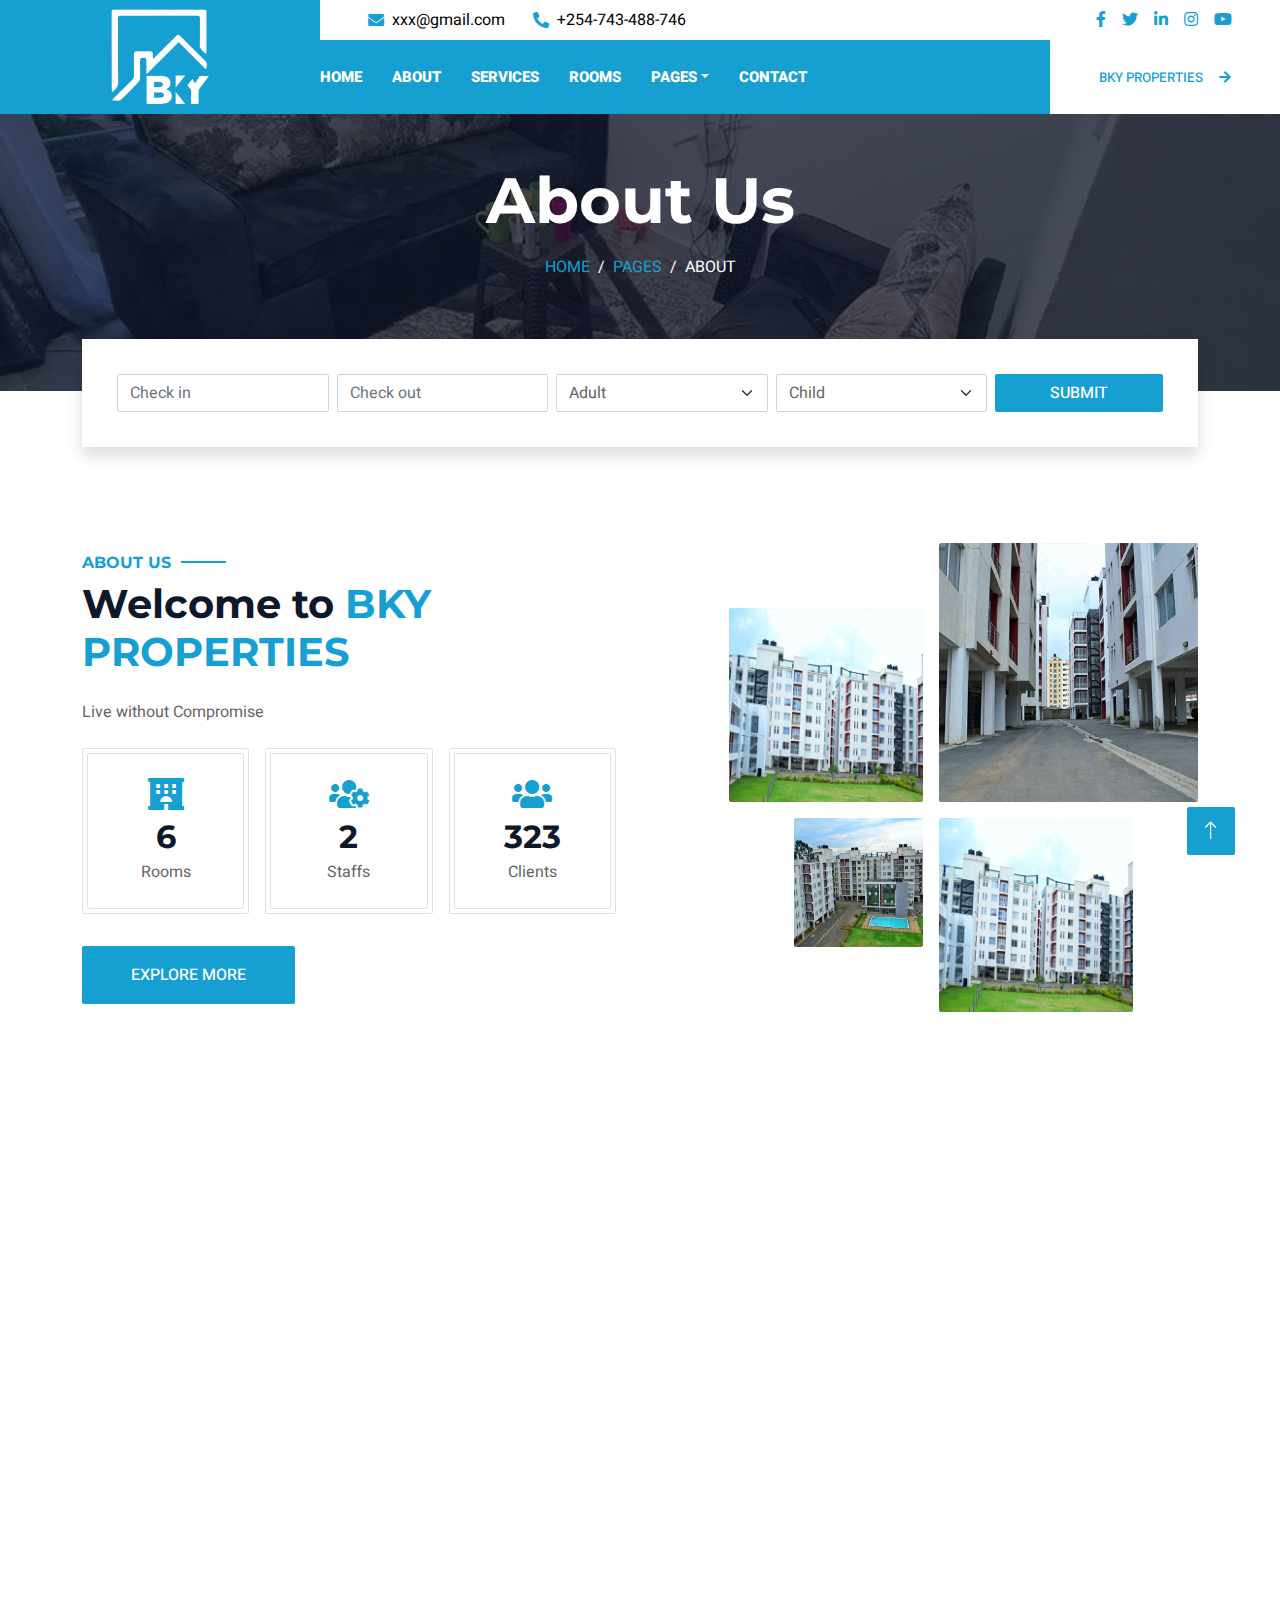
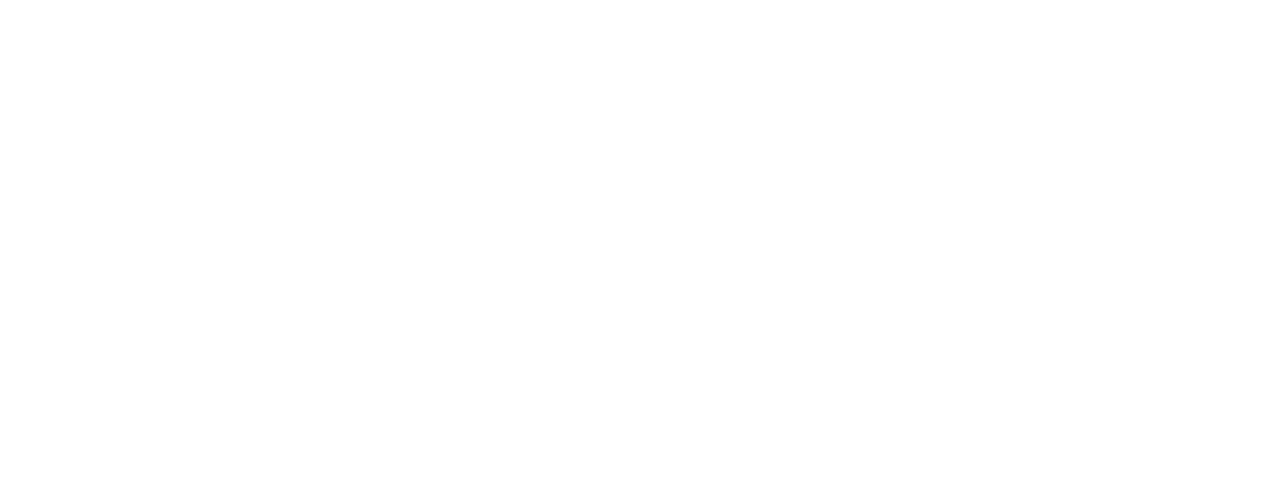
==== commit 2eede537: "changed layouts" ====
--- a/about.html
+++ b/about.html
@@ -183,7 +183,7 @@
                                 <div class="border rounded p-1">
                                     <div class="border rounded text-center p-4">
                                         <i class="fa fa-hotel fa-2x mb-2" style="color: #16a0d1;"></i>
-                                        <h2 class="mb-1" data-toggle="counter-up">1234</h2>
+                                        <h2 class="mb-1" data-toggle="counter-up">17</h2>
                                         <p class="mb-0">Rooms</p>
                                     </div>
                                 </div>
@@ -192,7 +192,7 @@
                                 <div class="border rounded p-1">
                                     <div class="border rounded text-center p-4">
                                         <i class="fa fa-users-cog fa-2x mb-2" style="color: #16a0d1;"></i>
-                                        <h2 class="mb-1" data-toggle="counter-up">1234</h2>
+                                        <h2 class="mb-1" data-toggle="counter-up">5</h2>
                                         <p class="mb-0">Staffs</p>
                                     </div>
                                 </div>
@@ -201,7 +201,7 @@
                                 <div class="border rounded p-1">
                                     <div class="border rounded text-center p-4">
                                         <i class="fa fa-users fa-2x mb-2" style="color: #16a0d1;"></i>
-                                        <h2 class="mb-1" data-toggle="counter-up">1234</h2>
+                                        <h2 class="mb-1" data-toggle="counter-up">978</h2>
                                         <p class="mb-0">Clients</p>
                                     </div>
                                 </div>
@@ -242,7 +242,7 @@
                     <div class="col-lg-3 col-md-6 wow fadeInUp" data-wow-delay="0.1s">
                         <div class="rounded shadow overflow-hidden">
                             <div class="position-relative">
-                                <img class="img-fluid" src="img/team-1.jpg" alt="">
+                                <img class="img-fluid" src="img/team-.jpg" alt="">
                                 <div class="position-absolute start-50 top-100 translate-middle d-flex align-items-center">
                                     <a class="btn btn-square mx-1" href="" style="background-color: #16a0d1; color: #ffff;"><i class="fab fa-facebook-f"></i></a>
                                     <a class="btn btn-square mx-1" href="" style="background-color: #16a0d1; color: #ffff;"><i class="fab fa-twitter"></i></a>
@@ -258,7 +258,7 @@
                     <div class="col-lg-3 col-md-6 wow fadeInUp" data-wow-delay="0.3s">
                         <div class="rounded shadow overflow-hidden">
                             <div class="position-relative">
-                                <img class="img-fluid" src="img/team-2.jpg" alt="">
+                                <img class="img-fluid" src="img/team-.jpg" alt="">
                                 <div class="position-absolute start-50 top-100 translate-middle d-flex align-items-center">
                                     <a class="btn btn-square mx-1" href="" style="background-color: #16a0d1; color: #ffff;"><i class="fab fa-facebook-f"></i></a>
                                     <a class="btn btn-square mx-1" href="" style="background-color: #16a0d1; color: #ffff;"><i class="fab fa-twitter"></i></a>
@@ -274,7 +274,7 @@
                     <div class="col-lg-3 col-md-6 wow fadeInUp" data-wow-delay="0.5s">
                         <div class="rounded shadow overflow-hidden">
                             <div class="position-relative">
-                                <img class="img-fluid" src="img/team-3.jpg" alt="">
+                                <img class="img-fluid" src="img/team-.jpg" alt="">
                                 <div class="position-absolute start-50 top-100 translate-middle d-flex align-items-center">
                                     <a class="btn btn-square mx-1" href="" style="background-color: #16a0d1; color: #ffff;"><i class="fab fa-facebook-f"></i></a>
                                     <a class="btn btn-square mx-1" href="" style="background-color: #16a0d1; color: #ffff;"><i class="fab fa-twitter"></i></a>
@@ -290,7 +290,7 @@
                     <div class="col-lg-3 col-md-6 wow fadeInUp" data-wow-delay="0.7s">
                         <div class="rounded shadow overflow-hidden">
                             <div class="position-relative">
-                                <img class="img-fluid" src="img/team-4.jpg" alt="">
+                                <img class="img-fluid" src="img/team-.jpg" alt="">
                                 <div class="position-absolute start-50 top-100 translate-middle d-flex align-items-center">
                                     <a class="btn btn-square mx-1" href="" style="background-color: #16a0d1; color: #ffff;"><i class="fab fa-facebook-f"></i></a>
                                     <a class="btn btn-square mx-1" href="" style="background-color: #16a0d1; color: #ffff;"><i class="fab fa-twitter"></i></a>
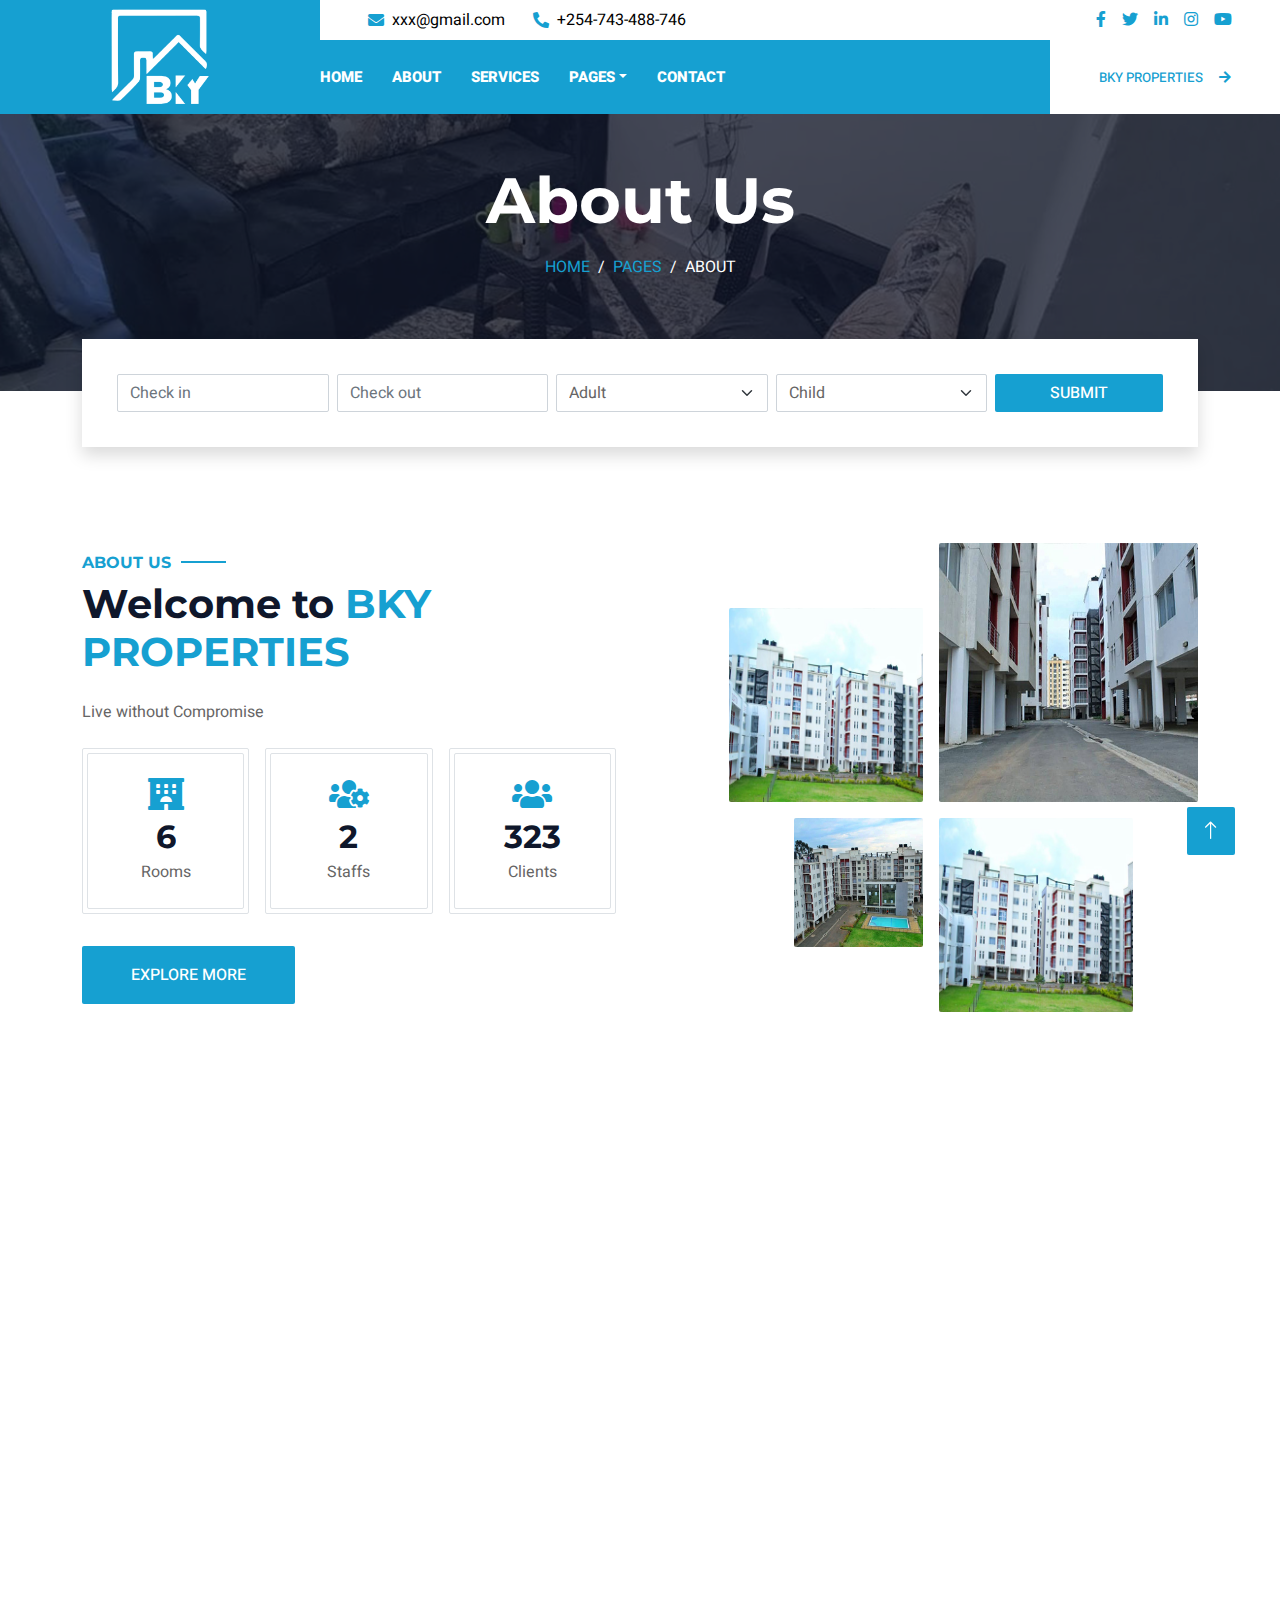
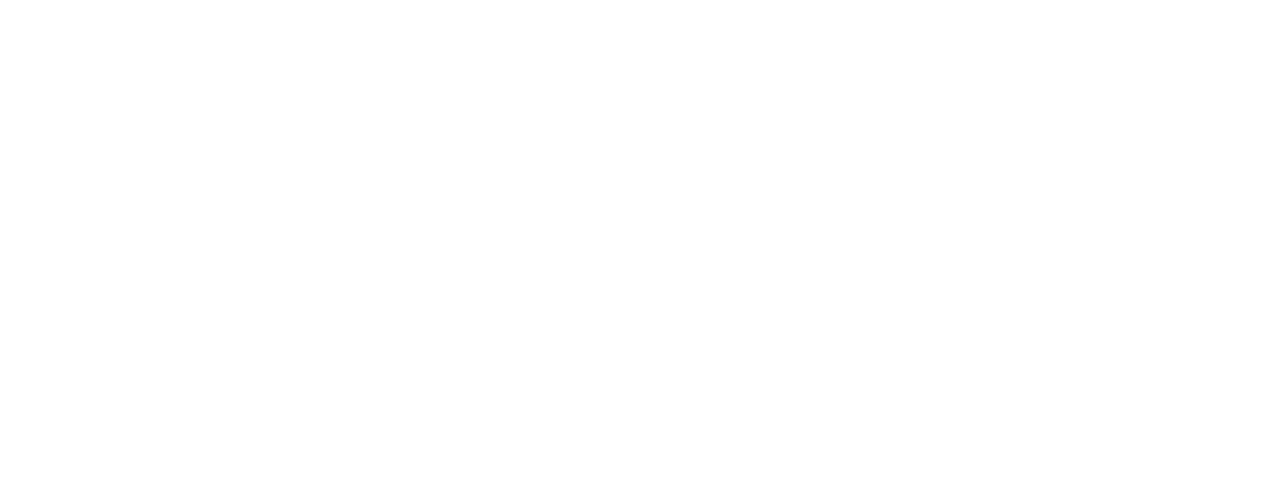
==== commit f9610cc2: "removed rooms" ====
--- a/about.html
+++ b/about.html
@@ -86,7 +86,6 @@
                                 <a href="index.html" class="nav-item nav-link active">Home</a>
                                 <a href="about.html" class="nav-item nav-link">About</a>
                                 <a href="service.html" class="nav-item nav-link">Services</a>
-                                <a href="room.html" class="nav-item nav-link">Rooms</a>
                                 <div class="nav-item dropdown">
                                     <a href="#" class="nav-link dropdown-toggle" data-bs-toggle="dropdown">Pages</a>
                                     <div class="dropdown-menu rounded-0 m-0">
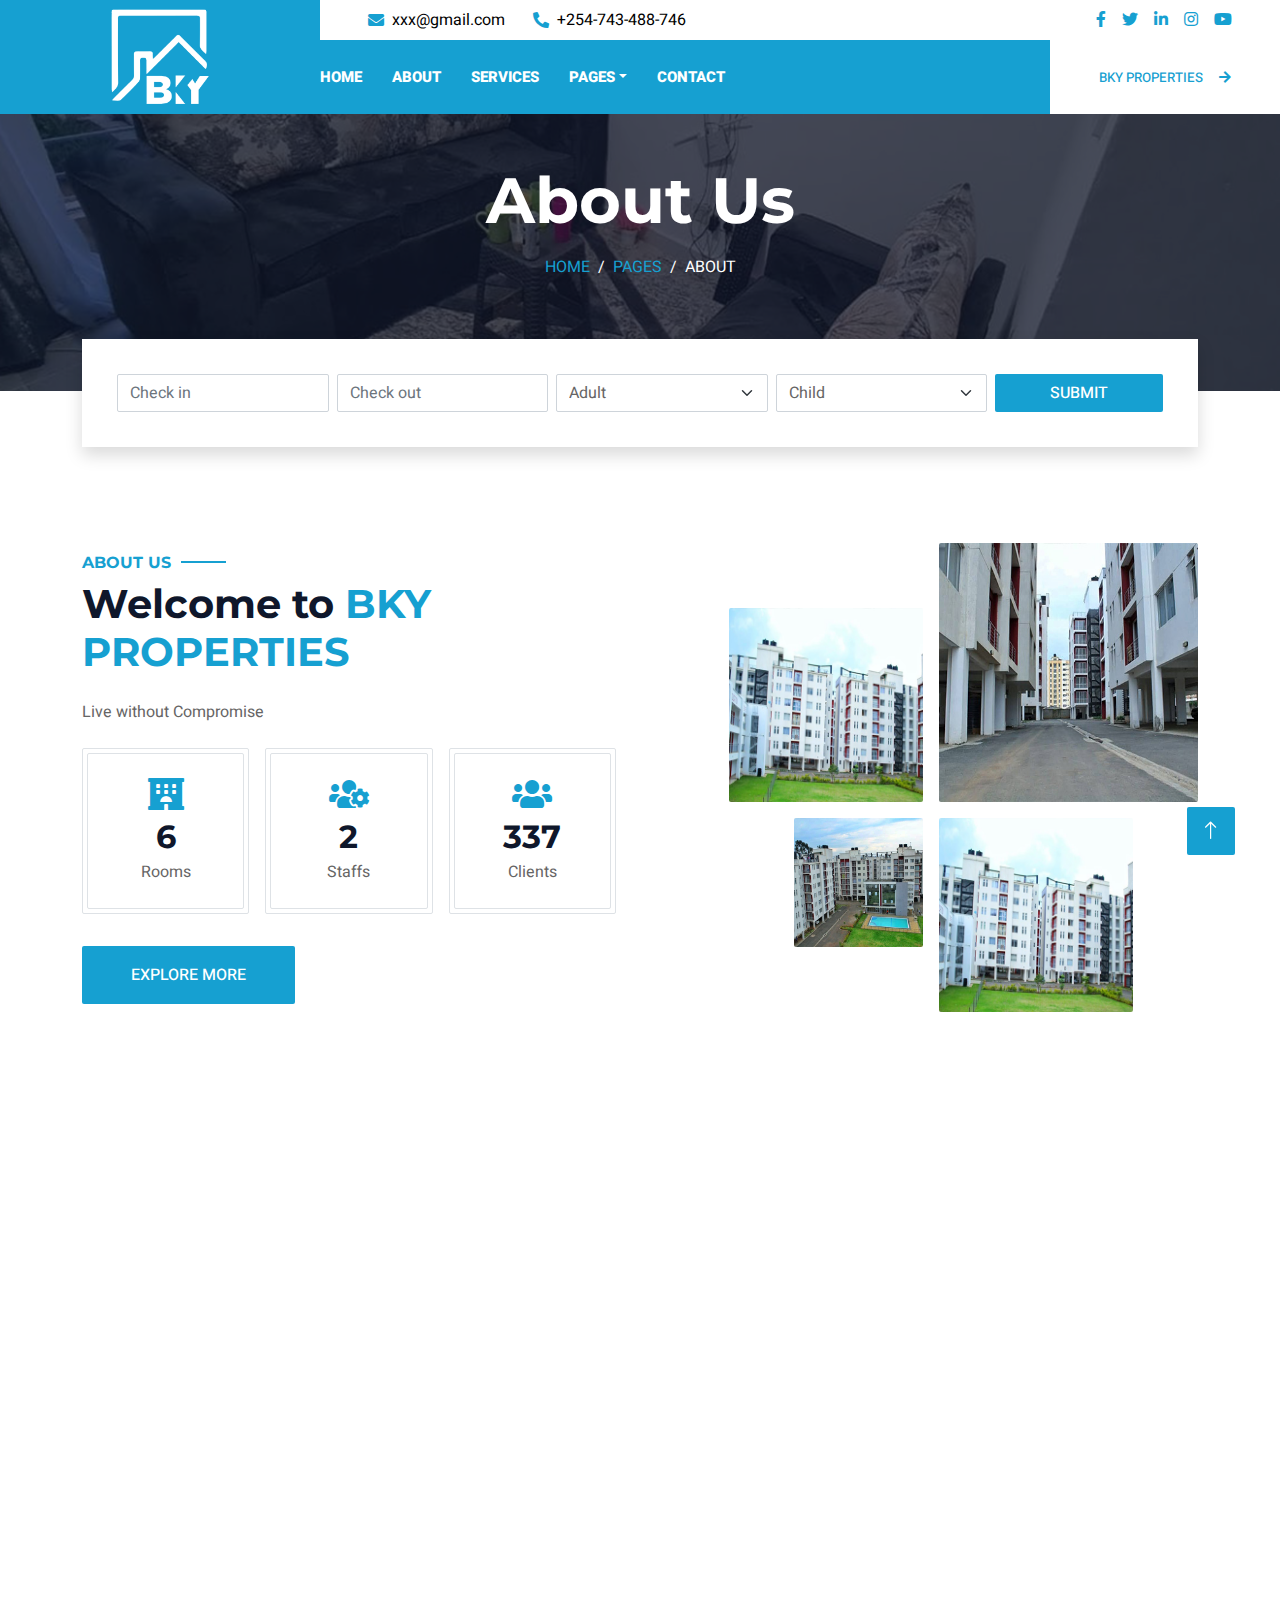
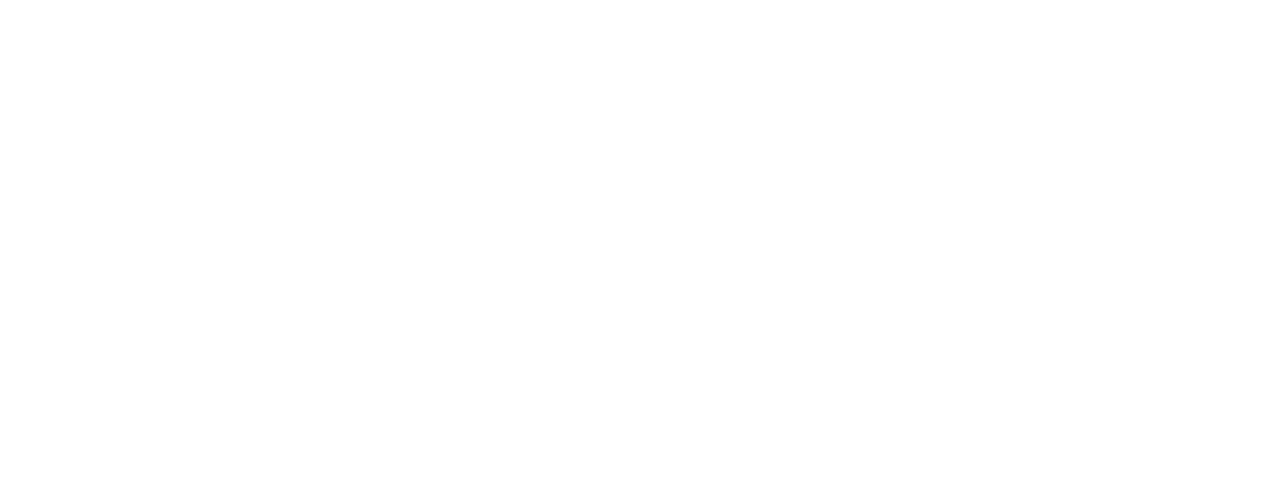
==== commit 6d3f0c29: "removed booking" ====
--- a/about.html
+++ b/about.html
@@ -89,7 +89,6 @@
                                 <div class="nav-item dropdown">
                                     <a href="#" class="nav-link dropdown-toggle" data-bs-toggle="dropdown">Pages</a>
                                     <div class="dropdown-menu rounded-0 m-0">
-                                        <a href="booking.html" class="dropdown-item">Booking</a>
                                         <a href="team.html" class="dropdown-item">Our Team</a>
                                         <a href="testimonial.html" class="dropdown-item">Testimonial</a>
                                     </div>
